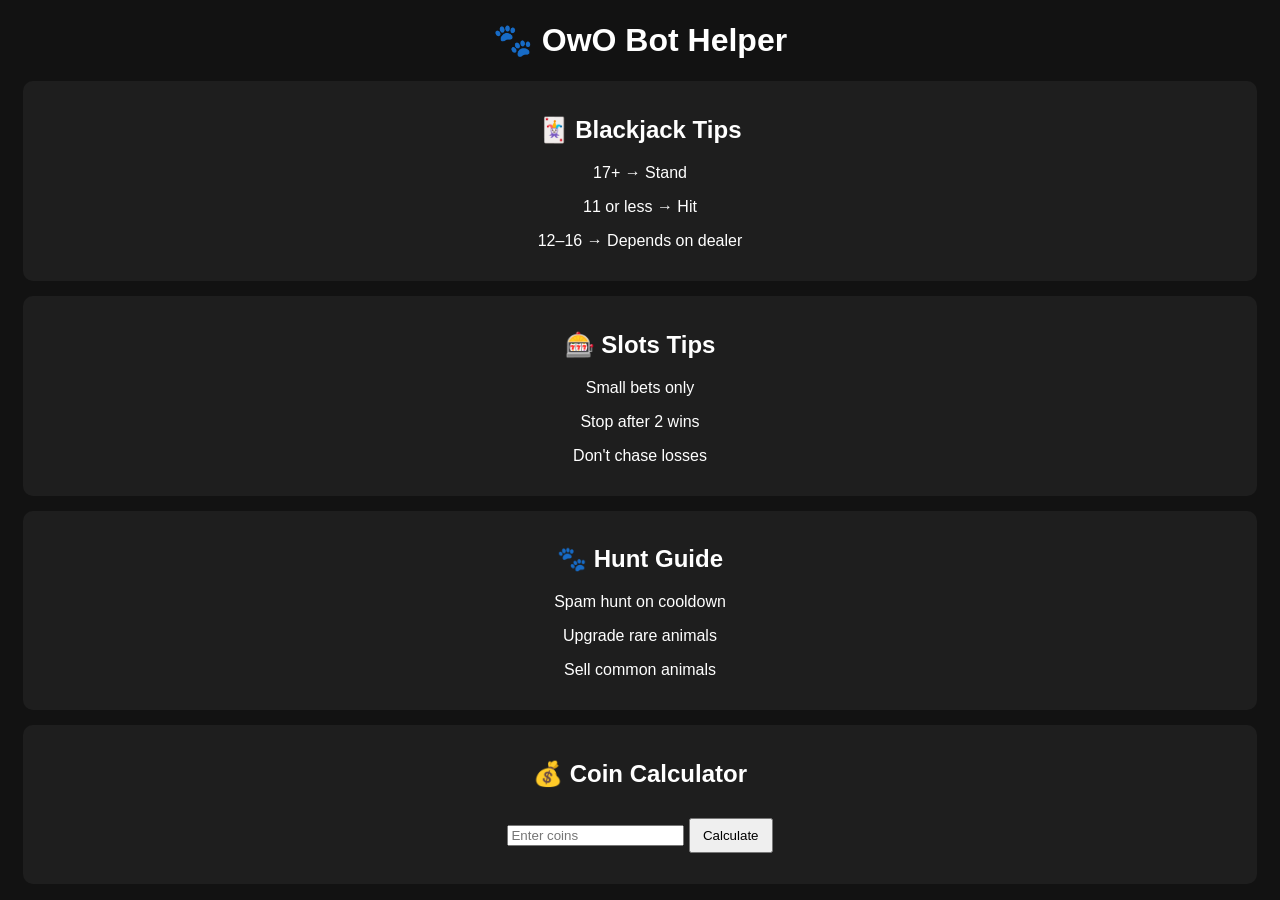
==== index.html @ 9c4ef915 "Add files via upload" ====
<!DOCTYPE html>
<html>
<head>
  <title>OwO Bot Helper</title>
  <link rel="stylesheet" href="style.css">
</head>
<body>

<h1>🐾 OwO Bot Helper</h1>

<div class="card">
  <h2>🃏 Blackjack Tips</h2>
  <p>17+ → Stand</p>
  <p>11 or less → Hit</p>
  <p>12–16 → Depends on dealer</p>
</div>

<div class="card">
  <h2>🎰 Slots Tips</h2>
  <p>Small bets only</p>
  <p>Stop after 2 wins</p>
  <p>Don't chase losses</p>
</div>

<div class="card">
  <h2>🐾 Hunt Guide</h2>
  <p>Spam hunt on cooldown</p>
  <p>Upgrade rare animals</p>
  <p>Sell common animals</p>
</div>

<div class="card">
  <h2>💰 Coin Calculator</h2>
  <input type="number" id="coins" placeholder="Enter coins">
  <button onclick="calc()">Calculate</button>
  <p id="result"></p>
</div>

<script src="script.js"></script>
</body>
</html>
---- style.css ----
body {
  background: #121212;
  color: white;
  font-family: Arial;
  text-align: center;
}

.card {
  background: #1e1e1e;
  margin: 15px;
  padding: 15px;
  border-radius: 10px;
}

button {
  padding: 8px 12px;
  margin-top: 10px;
}
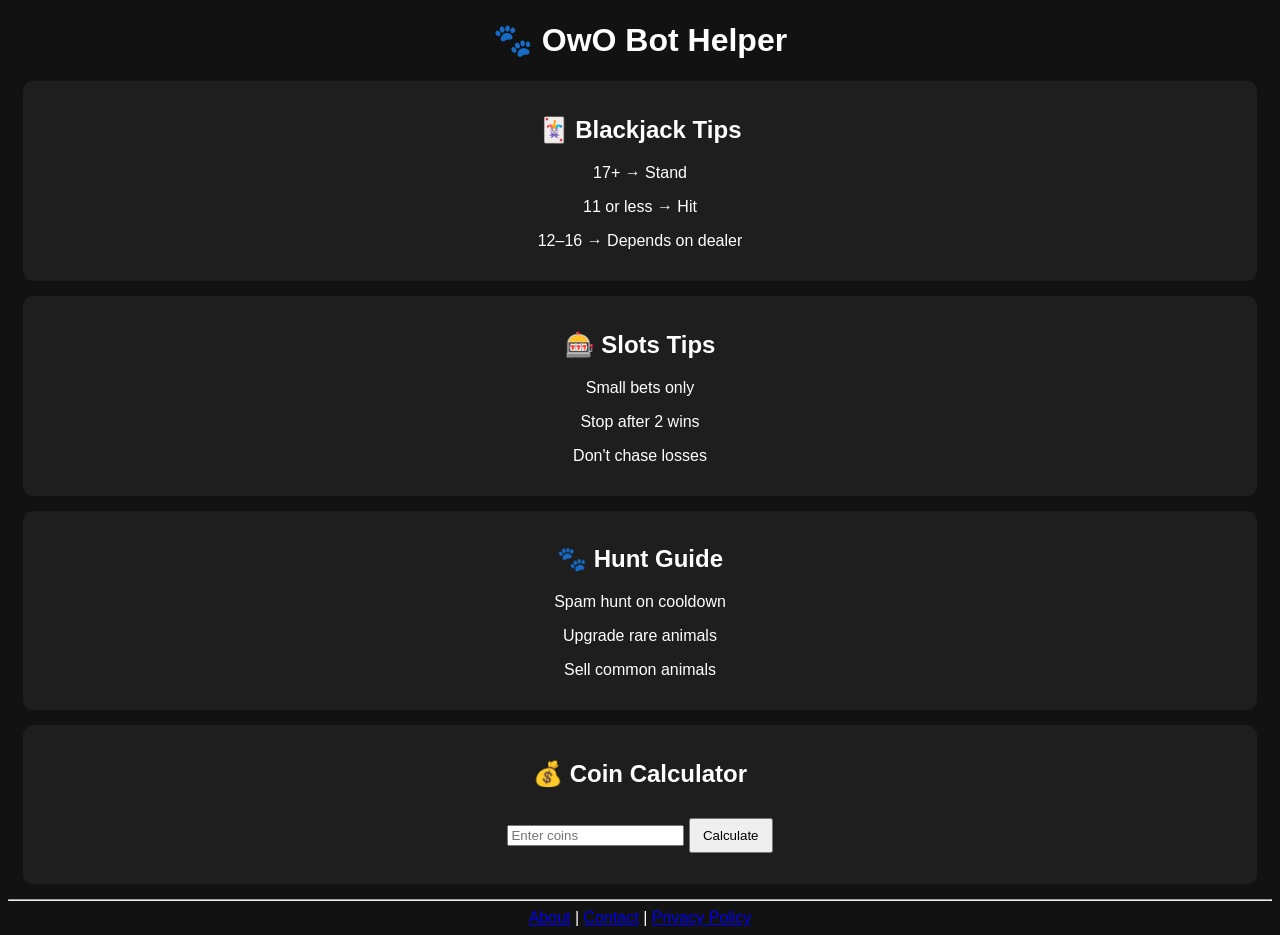
==== commit 5778c261: "Add footer links to index.html" ====
--- a/index.html
+++ b/index.html
@@ -38,4 +38,8 @@
 
 <script src="script.js"></script>
 </body>
-</html>+</html>
+<hr>
+<a href="about.html">About</a> |
+<a href="contact.html">Contact</a> |
+<a href="privacy.html">Privacy Policy</a>
